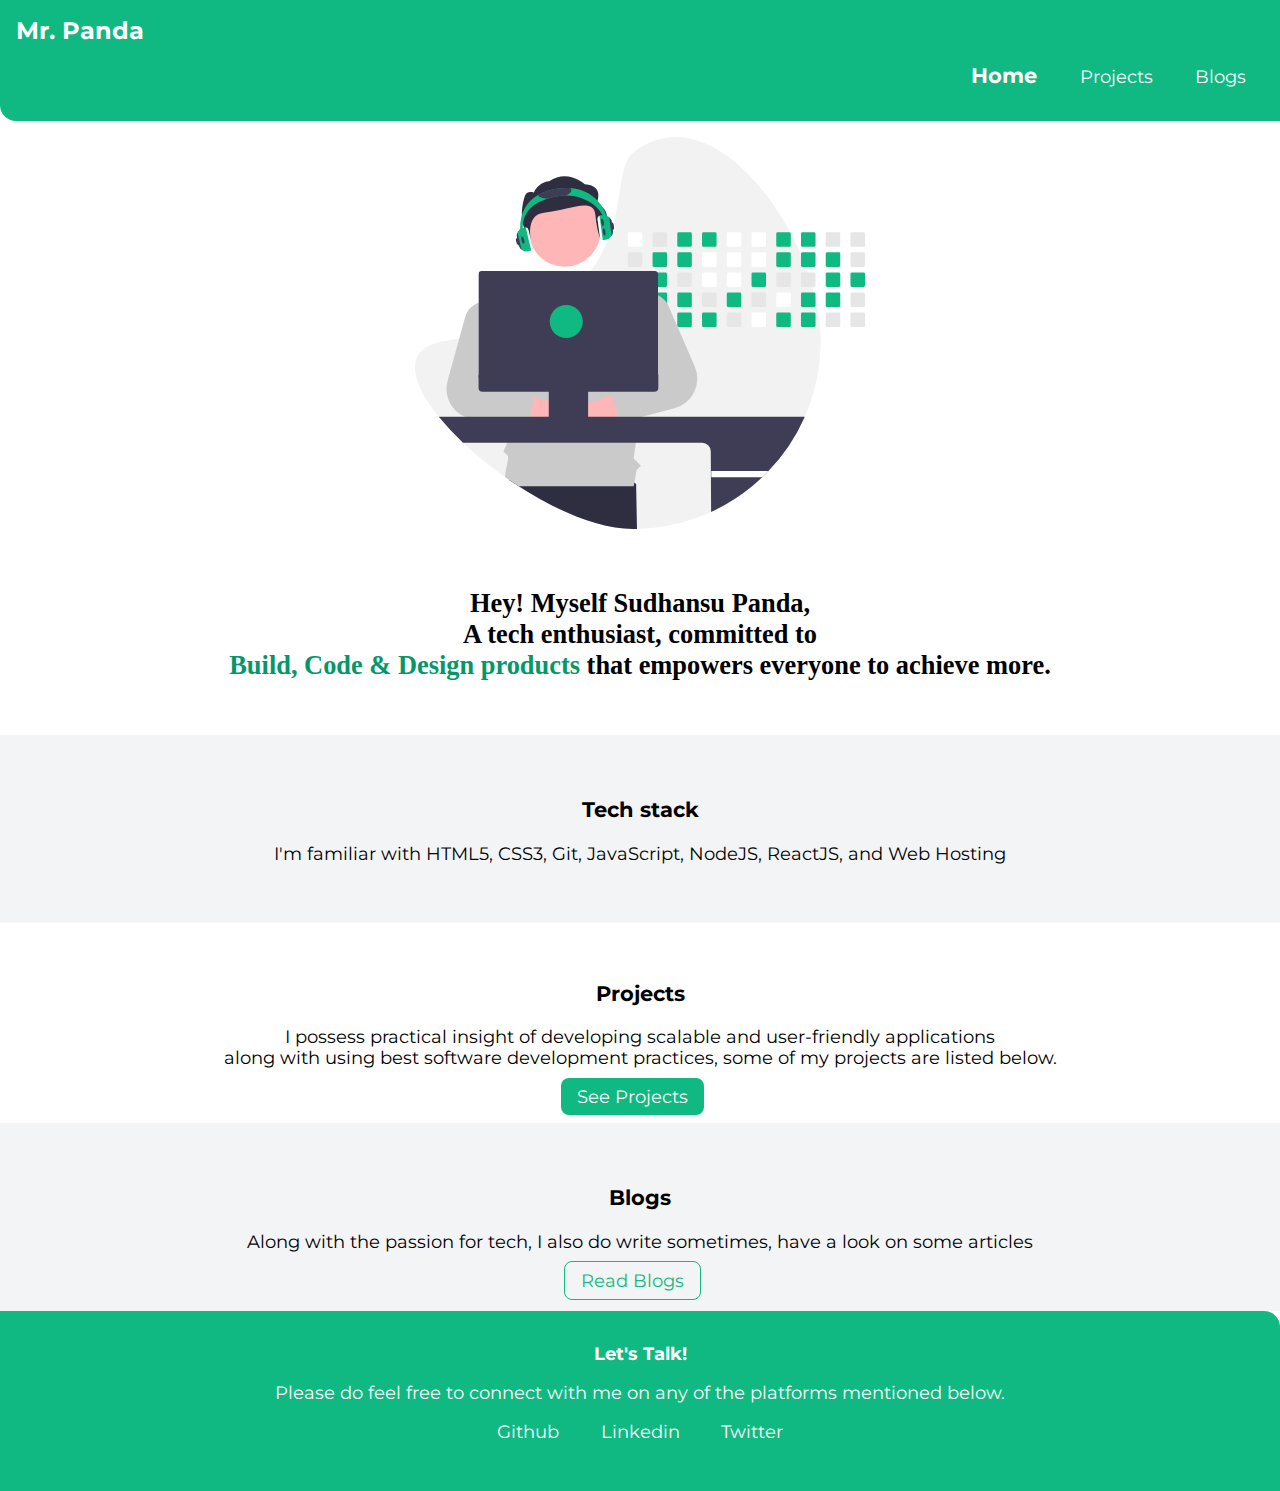
==== Index.html @ 93e48e74 "styles: header" ====
<!DOCTYPE html>
<html lang="en">
<head>
    <meta charset="UTF-8">
    <meta http-equiv="X-UA-Compatible" content="IE=edge">
    <meta name="viewport" content="width=device-width, initial-scale=1.0">
    <title>Home | SudhansuPanda</title>
    <link href="styles.css" rel="stylesheet" />
</head>
<body>
    <nav class="navigation">
        <div class="nav-brand"><a class="link" href="/">Mr. Panda </a> </div>
        
        <ul class="nav-items">
            <li class="list-item-inline"><a class="link link-active" href="/"> Home </a></li>
            <li class="list-item-inline"><a class="link" href="/project.html"> Projects </a></li>
            <li class="list-item-inline"><a class="link" href="/blogs.html"> Blogs </a></li>
        </ul>
    </nav>
    
<header class="hero">
    <image class="hero-image" src="Images/Dev_activity.svg" />
    <br>

    <h2 class="hero-heading">Hey! Myself Sudhansu Panda, <br>A tech enthusiast, committed to<br> 
        <span class="heading-inverted">
            Build, Code & Design products 
        </span>
        that empowers everyone to achieve more. </h2>

</header>

<section class="section ow">
    <dev class="container container-center">
        <h3 >Tech stack</h3>
        <p> I'm familiar with HTML5, CSS3, Git, JavaScript, NodeJS, ReactJS, and Web Hosting  </p>  
    </dev>
</section>

<section class="section">
    <dev class="container container-center">
        <h3 >Projects</h3>
        <p>I possess practical insight of developing scalable and user-friendly applications
            <br>
             along with using best software development practices, some of my projects are listed  below.</p>
             <a class="link link-primary" href="/project.html"> See Projects</a>
             <br />
    </dev>
</section>

<section class="section ow">
    <dev class="container container-center">
        <h3 >Blogs</h3>
        <p>Along with the passion for tech, I also do write sometimes, have a look on some articles</p>
        <a class="link link-secondary" href="/blogs.html"> Read Blogs</a>
        <br />
    </dev>
</section>


<footer class="footer">
<div class="footer-heading"> <strong> Let's Talk!</strong></div>
<p class="footer-heading">Please do feel free to connect with me on any of the platforms mentioned below.</p>

<ul>
    <li class="list-item-inline"> <a class="link" href="https://github.com/thesudhansupanda"> Github</a> </li>
    <li class="list-item-inline"> <a class="link" href="https://www.linkedin.com/in/sudhansu-panda-243773198/"> Linkedin</a> </li>
    <li class="list-item-inline"> <a class="link" href="https://twitter.com/Pandathehuman_?s=08"> Twitter </a> </li>
</ul>
</footer>

</body>
</html>
---- styles.css ----
@import url('https://fonts.googleapis.com/css2?family=Montserrat:wght@400;700&display=swap');

:root {
    --primary: #10B981;
    --secondary: #059669;
    --white: white;
    --off-white: #F3F4F6; 
}

body {

    font-family: 'Montserrat', sans-serif;
    /* color: black ; */
    /* background-color: rgb(2, 119, 87);; */
    margin: auto;
    font-size: 1.1rem;
}
  

.container {
    padding:1rem 1rem; 
}

.container-center{
    max-width: 500px;
    text-align: center;
    margin: auto;
}

.link {
text-decoration: none;
padding: 0.5rem 1rem;
border-radius: 0.5rem;
margin: auto;
}

.section{
text-align: center;
padding: 1rem 1rem;
}

.ow {
    background-color: var(--off-white);
    padding: 1.3rem;
  }

.link-primary{
    background-color: var(--primary);
    color: white;
    
}

.link-secondary{
    color: var(--primary);
    border: 1px solid var(--primary);
}

.list-item-inline{
    display: inline;
    padding: 0 0.15rem;
}

.navigation {
    background-color: var(--primary);
    /* color: var(--white); */
    border-bottom-left-radius: 1rem;
    padding: 1rem;
}

.navigation .nav-brand {
    font-weight: bold;
    font-size: 1.25rem;
  }

  .navigation .nav-items {
    text-align: right;
    padding-inline-start: 0px;
  }

  .navigation .link {
    color: var(--white);
  }

  .navigation .nav-brand .link {
    padding: 0;
    font-size: 1.5rem;
  }

  .navigation .link-active {
    font-weight: bold;
    font-size: 1.3rem;
  }
  
  .hero {
    padding: 1rem;
  }

  .hero .hero-image {
    max-width: 100%;
    width: 450px;
    display: block;
    margin: auto;
    /* padding: 1.5rem 0; */
  }

  .hero .hero-heading {
    font-family: 'Kaisei Tokumin', serif;
    text-align: center;
    padding: 1rem;
  }
  .hero .heading-inverted{
    color: var(--secondary);
  }

.footer{
    background-color: var(--primary);
    color: var(--white);
    border-top-right-radius: 1rem;
    text-align: center;
    padding: 2rem;
}

.footer ul {
  padding: 0;
}

.footer .link{
   
    color: var(--white);
}
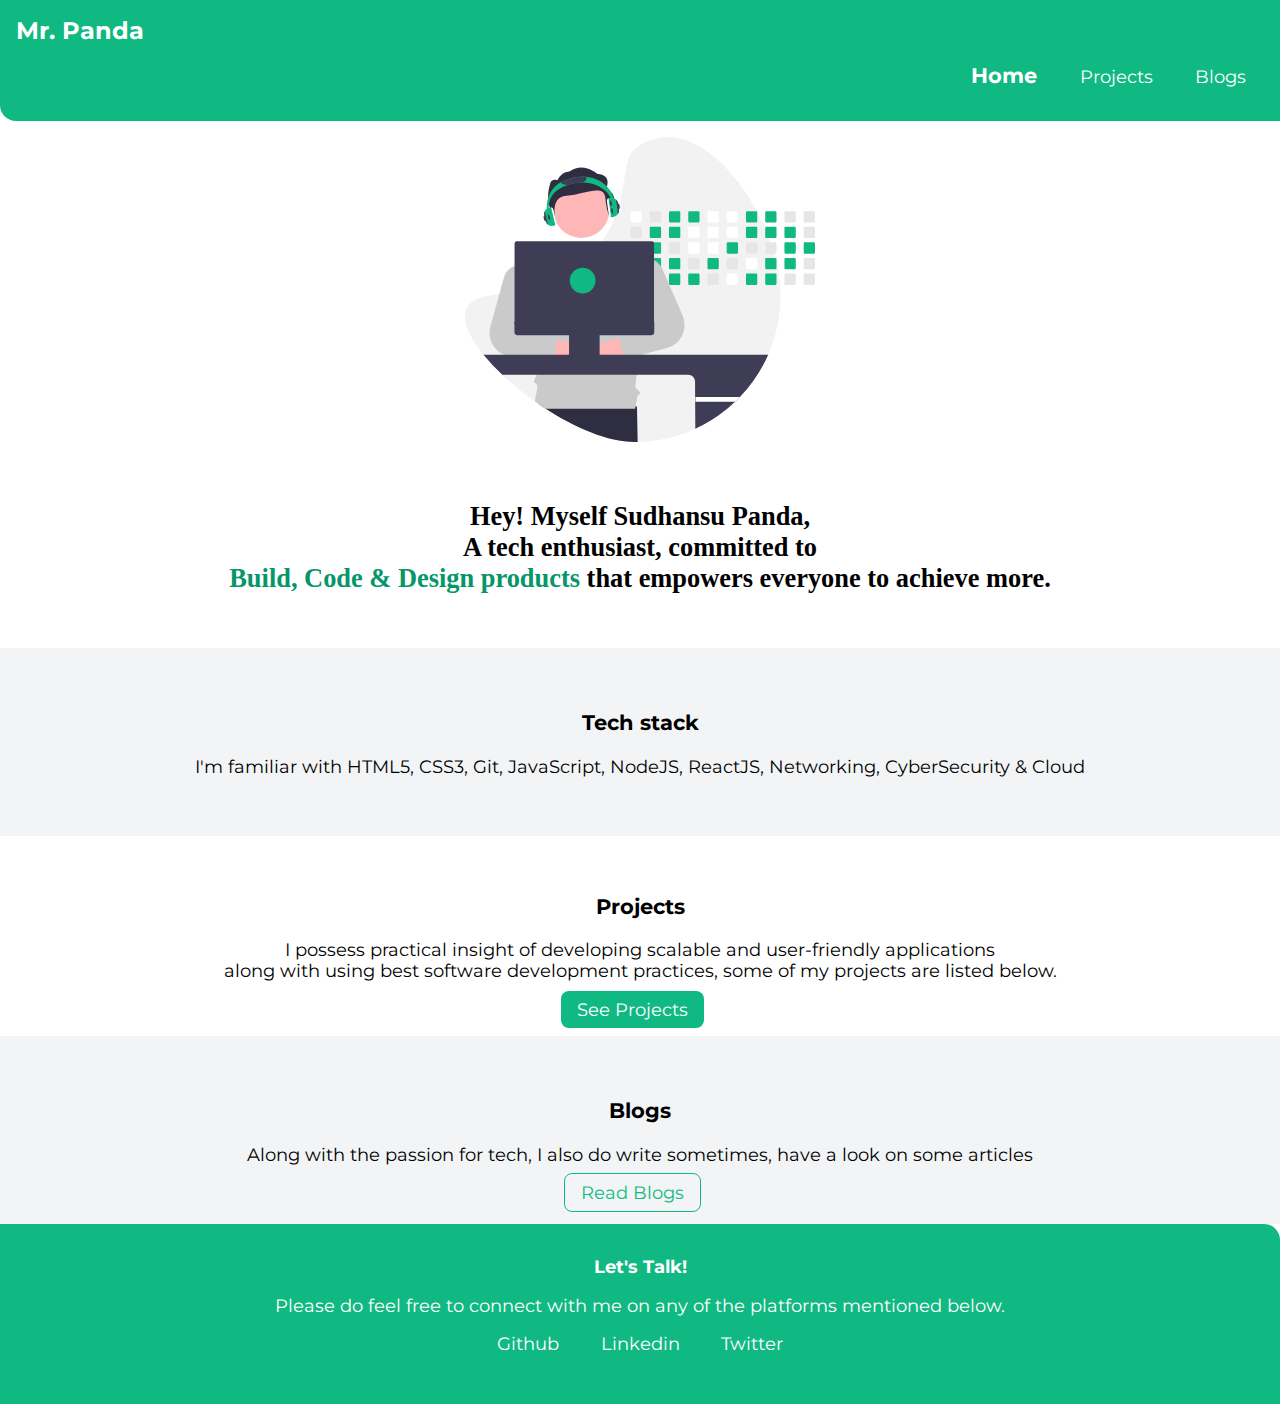
==== commit 8d4c7e8f: "edit : tech stack" ====
--- a/Index.html
+++ b/Index.html
@@ -33,7 +33,7 @@
 <section class="section ow">
     <dev class="container container-center">
         <h3 >Tech stack</h3>
-        <p> I'm familiar with HTML5, CSS3, Git, JavaScript, NodeJS, ReactJS, and Web Hosting  </p>  
+        <p> I'm familiar with HTML5, CSS3, Git, JavaScript, NodeJS, ReactJS, Networking, CyberSecurity & Cloud  </p>  
     </dev>
 </section>
 
--- a/styles.css
+++ b/styles.css
@@ -60,6 +60,12 @@
     padding: 0 0.15rem;
 }
 
+.list-non-bullet{
+  list-style: none;
+  padding-inline-start: 0px;
+}
+
+
 .navigation {
     background-color: var(--primary);
     /* color: var(--white); */
@@ -95,9 +101,13 @@
     padding: 1rem;
   }
 
+  .hero .projectbio{
+    text-align: center;
+  }
+
   .hero .hero-image {
     max-width: 100%;
-    width: 450px;
+    width: 350px;
     display: block;
     margin: auto;
     /* padding: 1.5rem 0; */
@@ -108,6 +118,7 @@
     text-align: center;
     padding: 1rem;
   }
+
   .hero .heading-inverted{
     color: var(--secondary);
   }
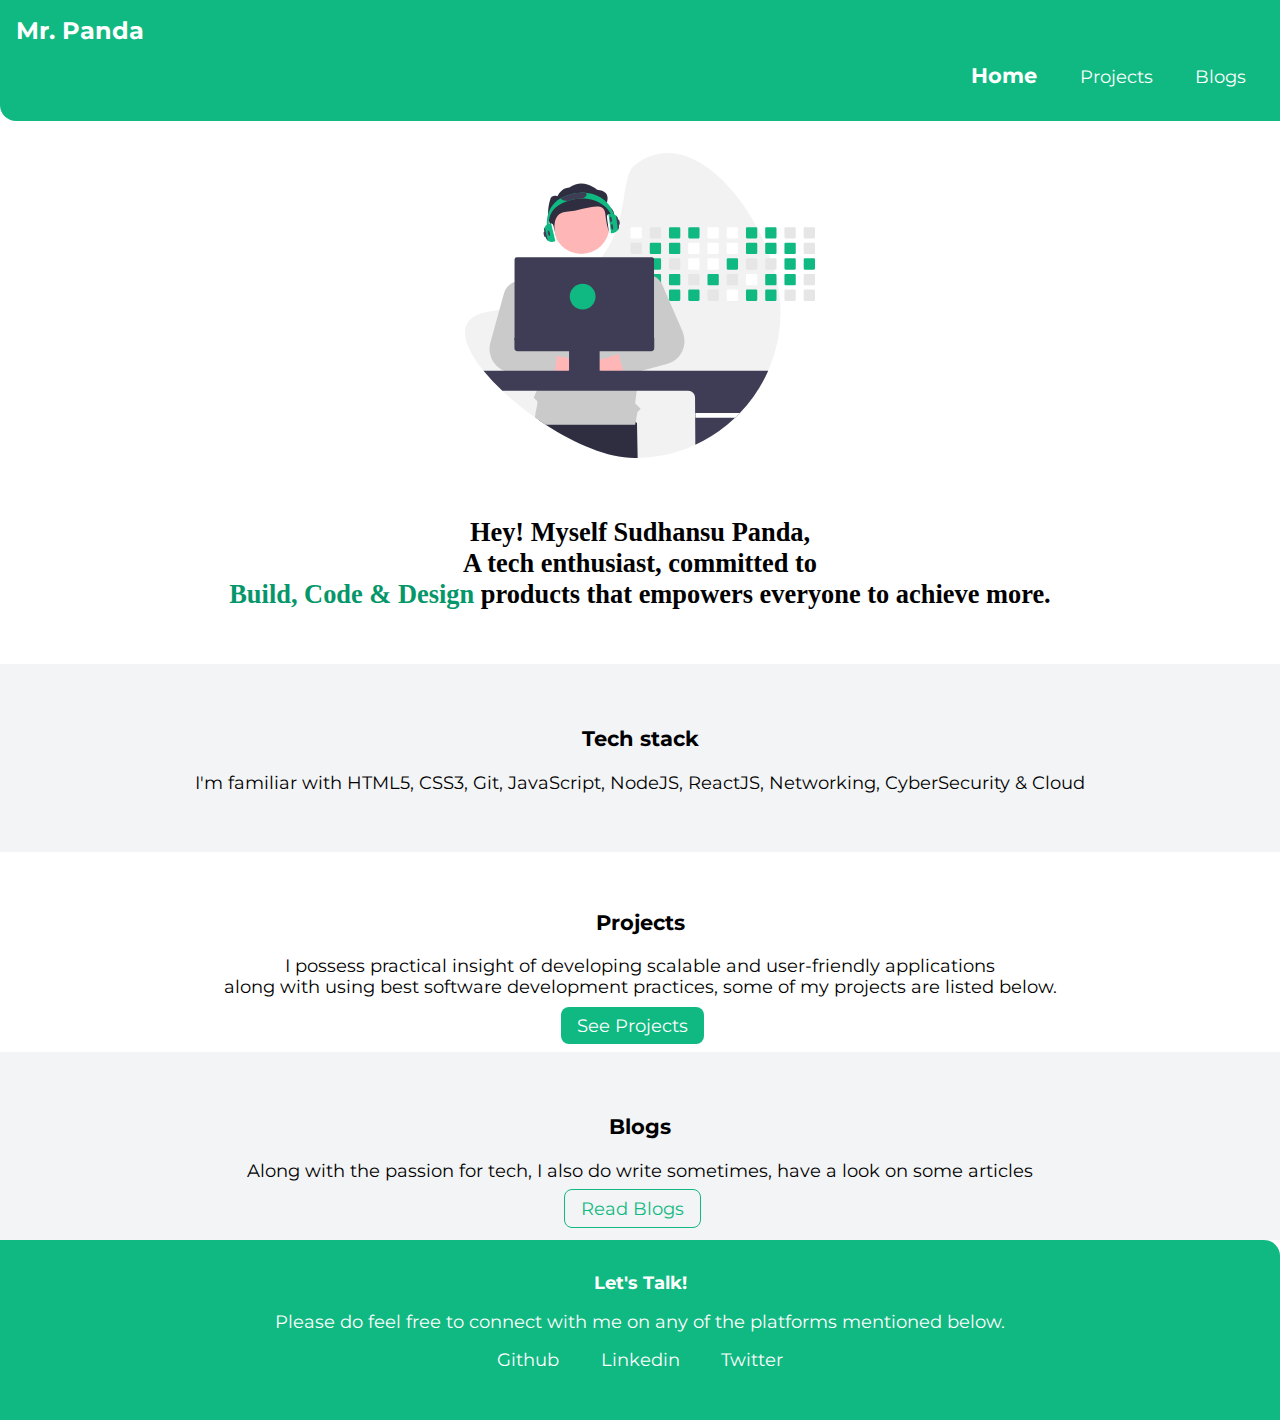
==== commit da282e3b: "Update Index.html" ====
--- a/Index.html
+++ b/Index.html
@@ -24,9 +24,9 @@
 
     <h2 class="hero-heading">Hey! Myself Sudhansu Panda, <br>A tech enthusiast, committed to<br> 
         <span class="heading-inverted">
-            Build, Code & Design products 
+            Build, Code & Design  
         </span>
-        that empowers everyone to achieve more. </h2>
+        products that empowers everyone to achieve more. </h2>
 
 </header>
 
--- a/styles.css
+++ b/styles.css
@@ -110,7 +110,7 @@
     width: 350px;
     display: block;
     margin: auto;
-    /* padding: 1.5rem 0; */
+    padding-top: 1rem;
   }
 
   .hero .hero-heading {
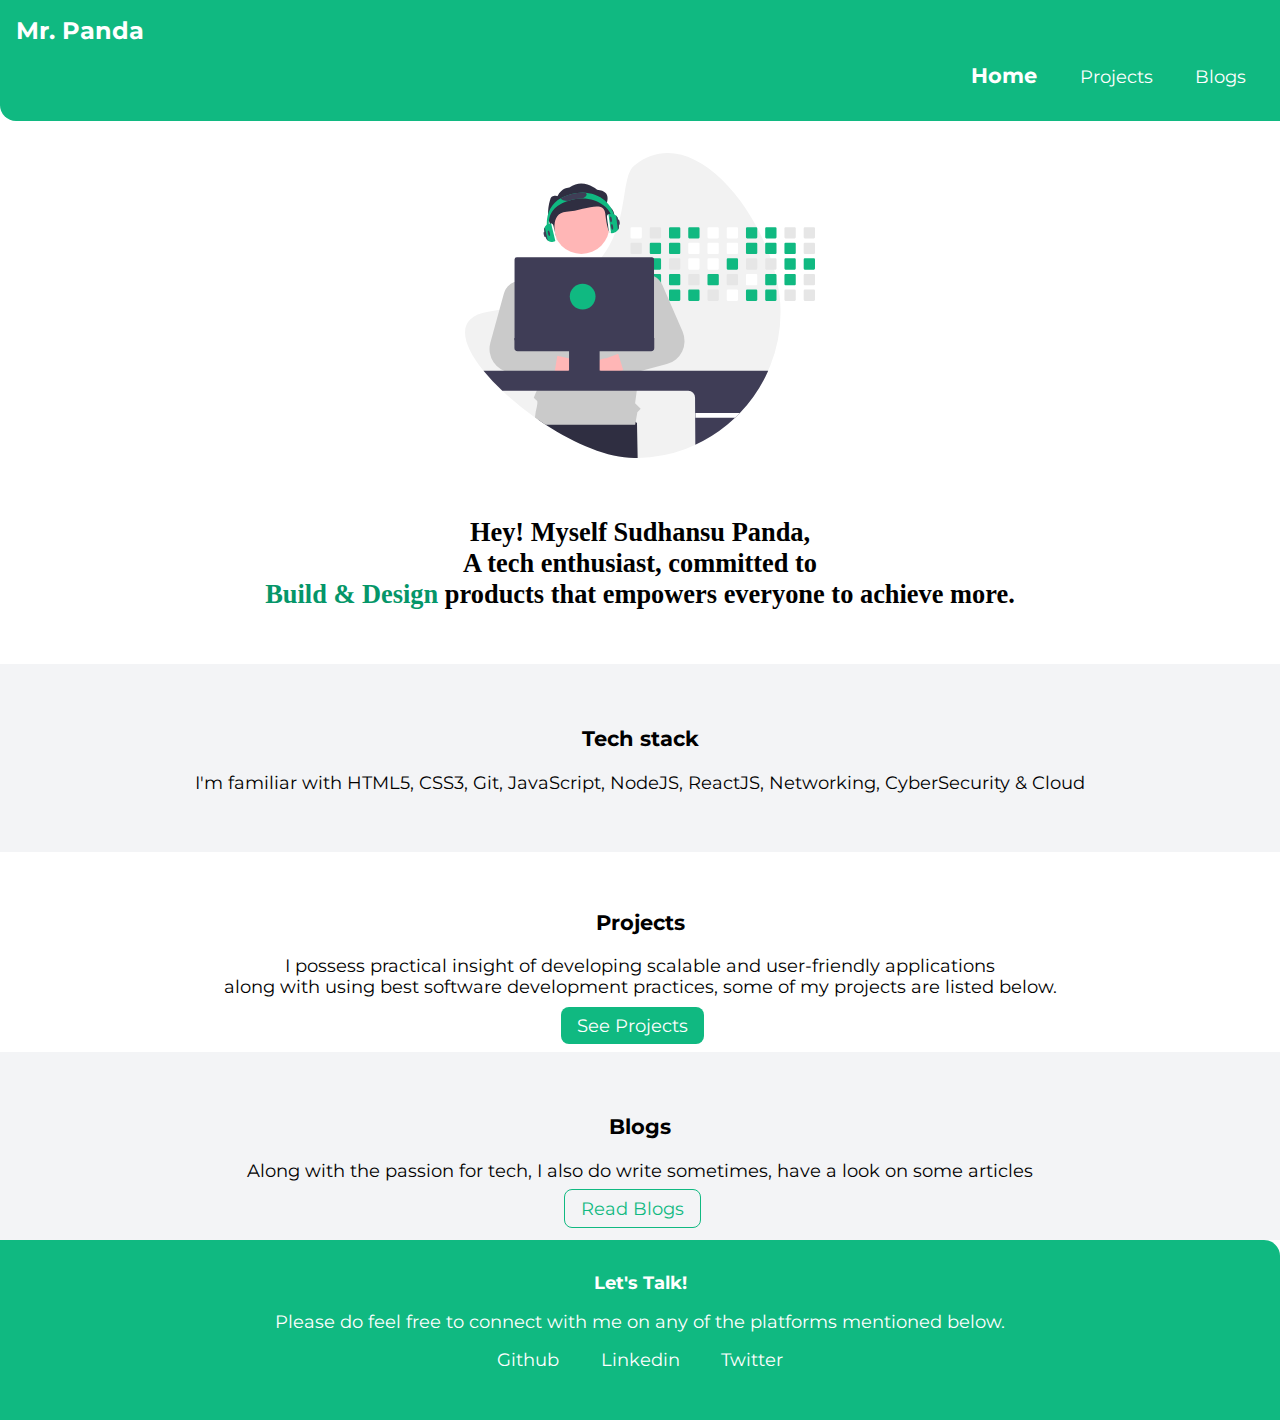
==== commit 74fd211f: "Update Index.html" ====
--- a/Index.html
+++ b/Index.html
@@ -9,7 +9,7 @@
 </head>
 <body>
     <nav class="navigation">
-        <div class="nav-brand"><a class="link" href="/">Mr. Panda </a> </div>
+        <div class="nav-brand"><a class="link" href="/"> Mr. Panda </a> </div>
         
         <ul class="nav-items">
             <li class="list-item-inline"><a class="link link-active" href="/"> Home </a></li>
@@ -24,7 +24,7 @@
 
     <h2 class="hero-heading">Hey! Myself Sudhansu Panda, <br>A tech enthusiast, committed to<br> 
         <span class="heading-inverted">
-            Build, Code & Design  
+            Build & Design  
         </span>
         products that empowers everyone to achieve more. </h2>
 
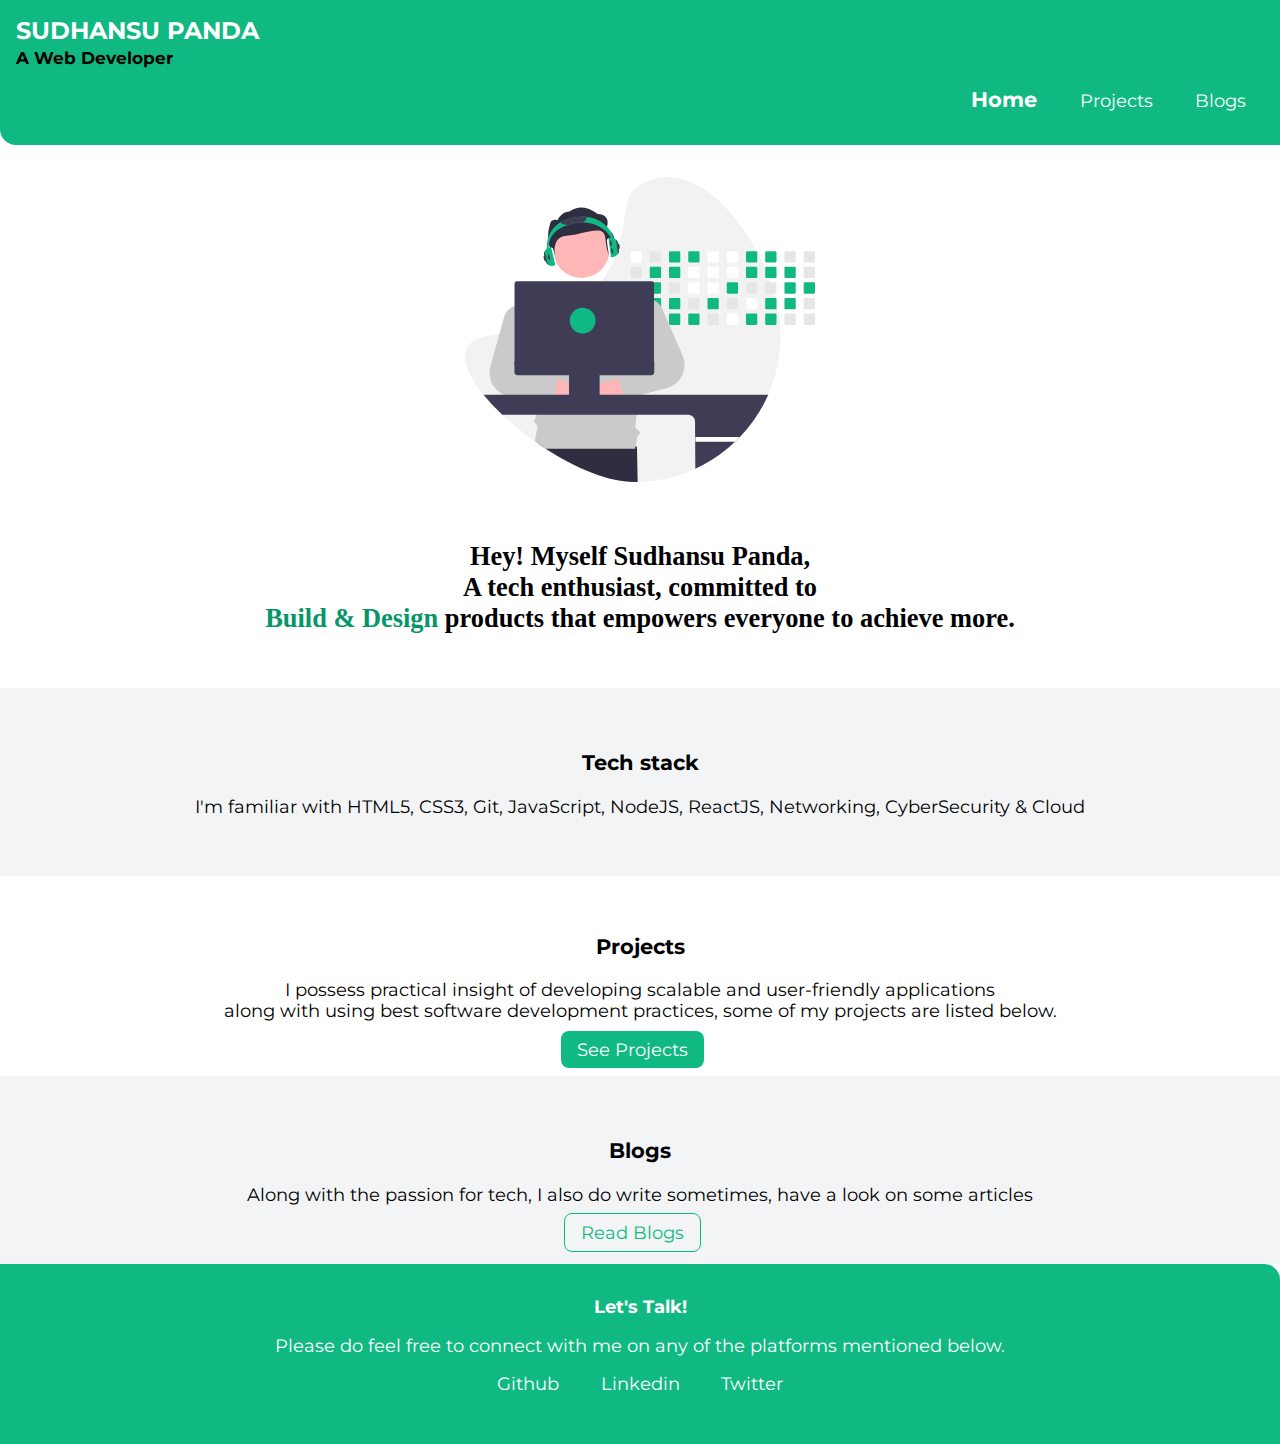
==== commit 20916a54: "feat : projects" ====
--- a/Index.html
+++ b/Index.html
@@ -9,8 +9,9 @@
 </head>
 <body>
     <nav class="navigation">
-        <div class="nav-brand"><a class="link" href="/"> Mr. Panda </a> </div>
-        
+        <div class="nav-brand"><a class="link" href="/"> SUDHANSU PANDA  </a> </div>
+        <div class="nav-brand"><small> A Web Developer</small> </div>
+
         <ul class="nav-items">
             <li class="list-item-inline"><a class="link link-active" href="/"> Home </a></li>
             <li class="list-item-inline"><a class="link" href="/project.html"> Projects </a></li>
@@ -65,7 +66,7 @@
 <ul>
     <li class="list-item-inline"> <a class="link" href="https://github.com/thesudhansupanda"> Github</a> </li>
     <li class="list-item-inline"> <a class="link" href="https://www.linkedin.com/in/sudhansu-panda-243773198/"> Linkedin</a> </li>
-    <li class="list-item-inline"> <a class="link" href="https://twitter.com/Pandathehuman_?s=08"> Twitter </a> </li>
+    <li class="list-item-inline"> <a class="link" href="https://twitter.com/pandathehuman__?s=08"> Twitter </a> </li>
 </ul>
 </footer>
 
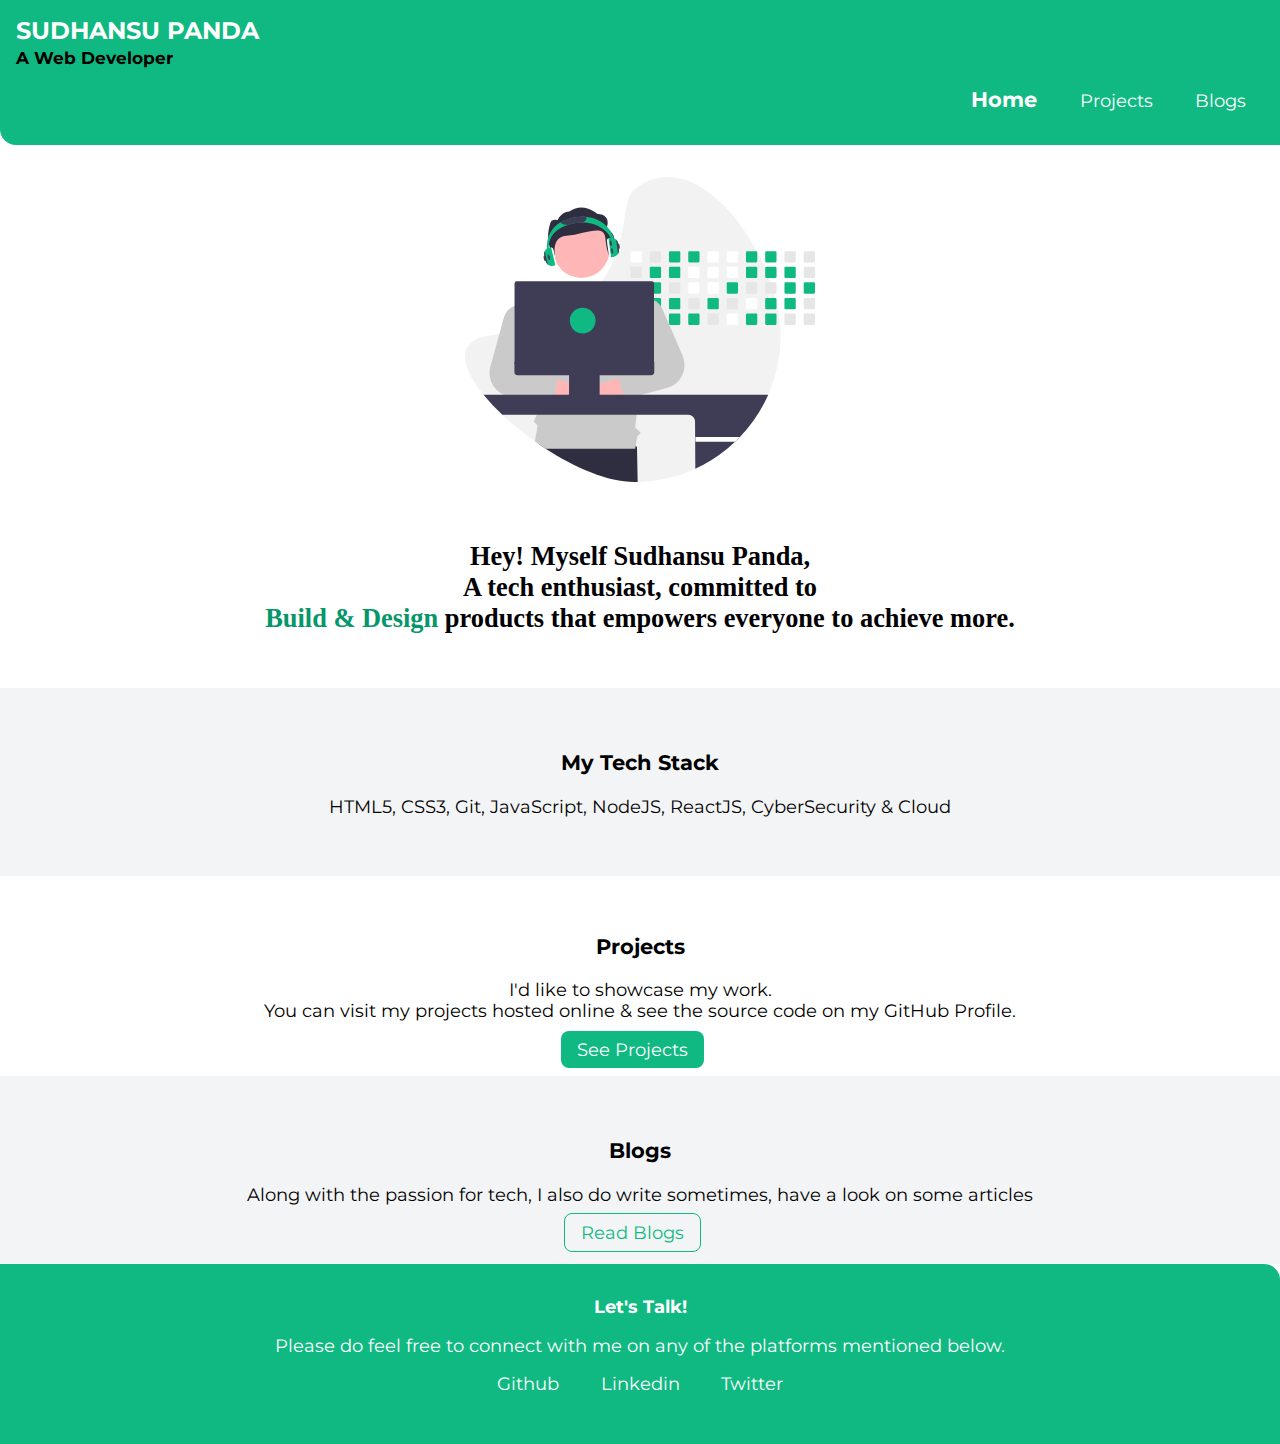
==== commit 4f4cda7a: "feat : mainpage" ====
--- a/Index.html
+++ b/Index.html
@@ -33,17 +33,16 @@
 
 <section class="section ow">
     <dev class="container container-center">
-        <h3 >Tech stack</h3>
-        <p> I'm familiar with HTML5, CSS3, Git, JavaScript, NodeJS, ReactJS, Networking, CyberSecurity & Cloud  </p>  
+        <h3 >My Tech Stack</h3>
+        <p>  HTML5, CSS3, Git, JavaScript, NodeJS, ReactJS, CyberSecurity & Cloud  </p>  
     </dev>
 </section>
 
 <section class="section">
     <dev class="container container-center">
         <h3 >Projects</h3>
-        <p>I possess practical insight of developing scalable and user-friendly applications
-            <br>
-             along with using best software development practices, some of my projects are listed  below.</p>
+        <p>I'd like to showcase my work. <br>You can visit my projects hosted online & see the source code on my GitHub Profile. </p>
+           
              <a class="link link-primary" href="/project.html"> See Projects</a>
              <br />
     </dev>
